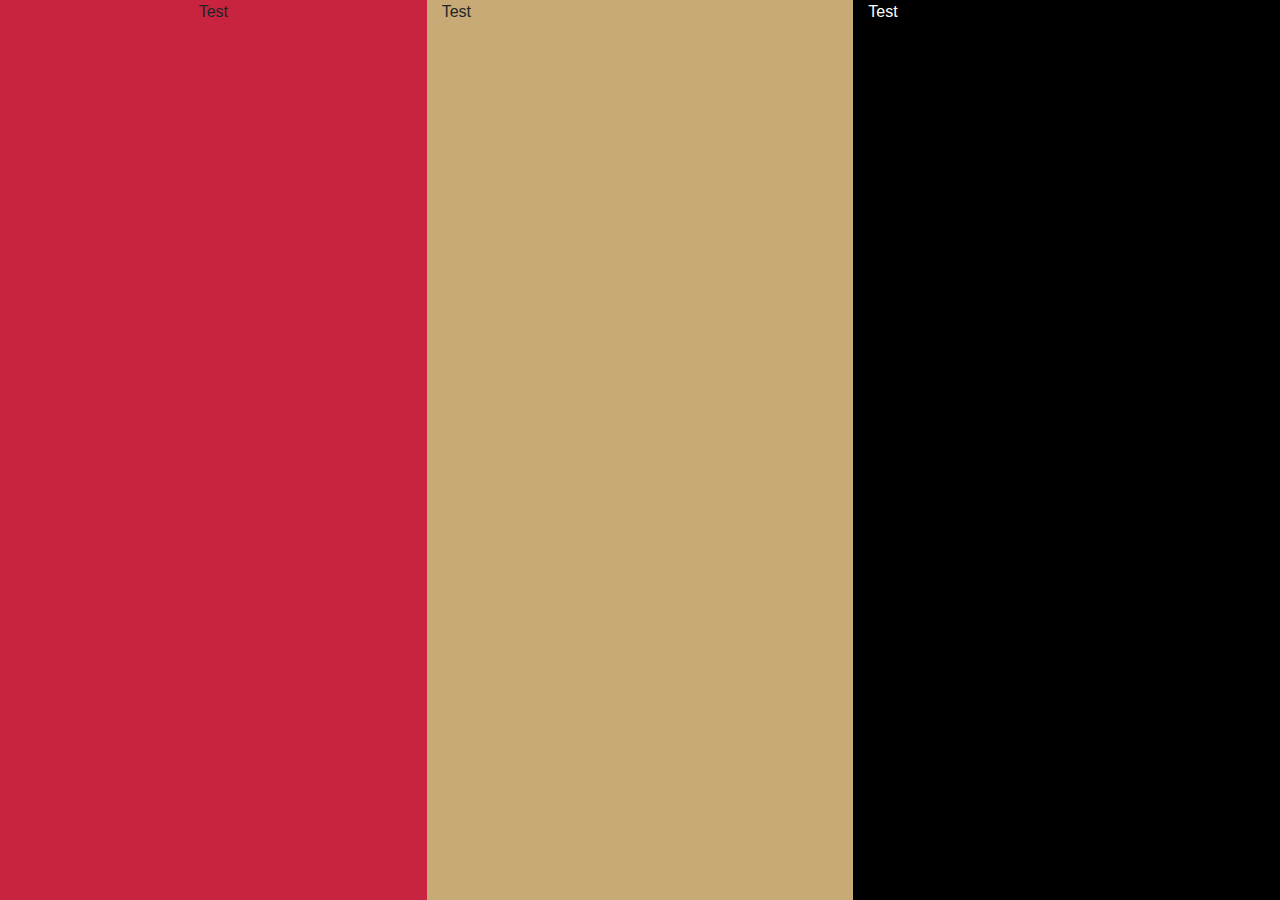
==== src/nfl/49ers.html @ 27caee52 "Working on css and layout stuff" ====
<!doctype html>

<html lang="en">

<head>
  <meta charset="utf-8">
  <link rel="stylesheet" href="https://maxcdn.bootstrapcdn.com/bootstrap/4.0.0/css/bootstrap.min.css">
  <link rel="stylesheet" href="../css/teams.css">
  <title>49ers Team Color Codes</title>
  <meta name="description" content="49ers Team Color Codes">
  <meta name="author" content="Andrew Petz">
</head>

<body>
  <div class="container-fluid h-100">
    <div class="row justify-content-center h-100">
      <div class="col" style="background-color:#C9243F">
        <p class="text-center align-middle">Test</p>
      </div>
      <div class="col" style="background-color:#C8AA76">
        Test
      </div>
      <div class="col" style="color:white;background-color:black">
        Test
      </div>
    </div>
  </div>
  <script src="https://code.jquery.com/jquery-3.2.1.slim.min.js"></script>
  <script src="https://cdnjs.cloudflare.com/ajax/libs/popper.js/1.12.9/umd/popper.min.js"></script>
  <script src="https://maxcdn.bootstrapcdn.com/bootstrap/4.0.0/js/bootstrap.min.js"></script>
</body>

</html>
---- src/css/teams.css ----
html,body {
    height: 100%;
  }

.topDiv {
    position: absolute;
    top: 0;
    right: 0;
    left: 0;
    bottom: 50%;
    background-color:#009900;
    text-align:center;
}

.bottomDiv {
    position: absolute;
    top: 50%;
    right: 0;
    left: 0;
    bottom: 0;
    background-color:#990000;
    text-align:center;
    color:#FFFFFF;
}
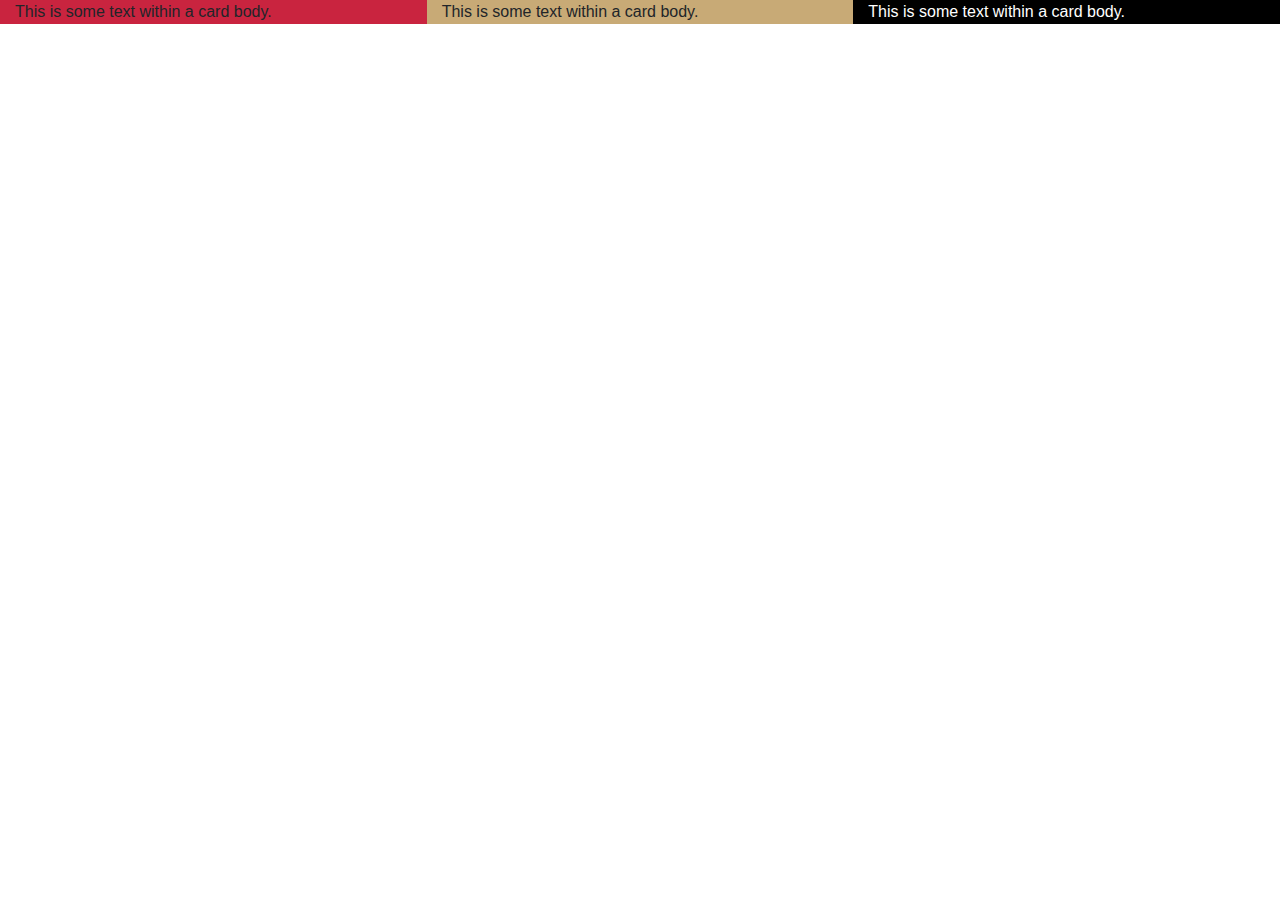
==== commit 9dbc2f9a: "Working on formatting" ====
--- a/src/nfl/49ers.html
+++ b/src/nfl/49ers.html
@@ -3,6 +3,7 @@
 <html lang="en">
 
 <head>
+  <meta name="viewport" content="width=device-width, initial-scale=1, maximum-scale=1">
   <meta charset="utf-8">
   <link rel="stylesheet" href="https://maxcdn.bootstrapcdn.com/bootstrap/4.0.0/css/bootstrap.min.css">
   <link rel="stylesheet" href="../css/teams.css">
@@ -12,16 +13,16 @@
 </head>
 
 <body>
-  <div class="container-fluid h-100">
-    <div class="row justify-content-center h-100">
-      <div class="col" style="background-color:#C9243F">
-        <p class="text-center align-middle">Test</p>
+  <div class="container-fluid">
+    <div class="row h-100">
+      <div class="col-xs-12 col-md-4 h-100" style="background-color:#C9243F;">
+        This is some text within a card body.
       </div>
       <div class="col" style="background-color:#C8AA76">
-        Test
+        This is some text within a card body.
       </div>
-      <div class="col" style="color:white;background-color:black">
-        Test
+      <div class="col" style="background-color:black; color: white">
+        This is some text within a card body.
       </div>
     </div>
   </div>
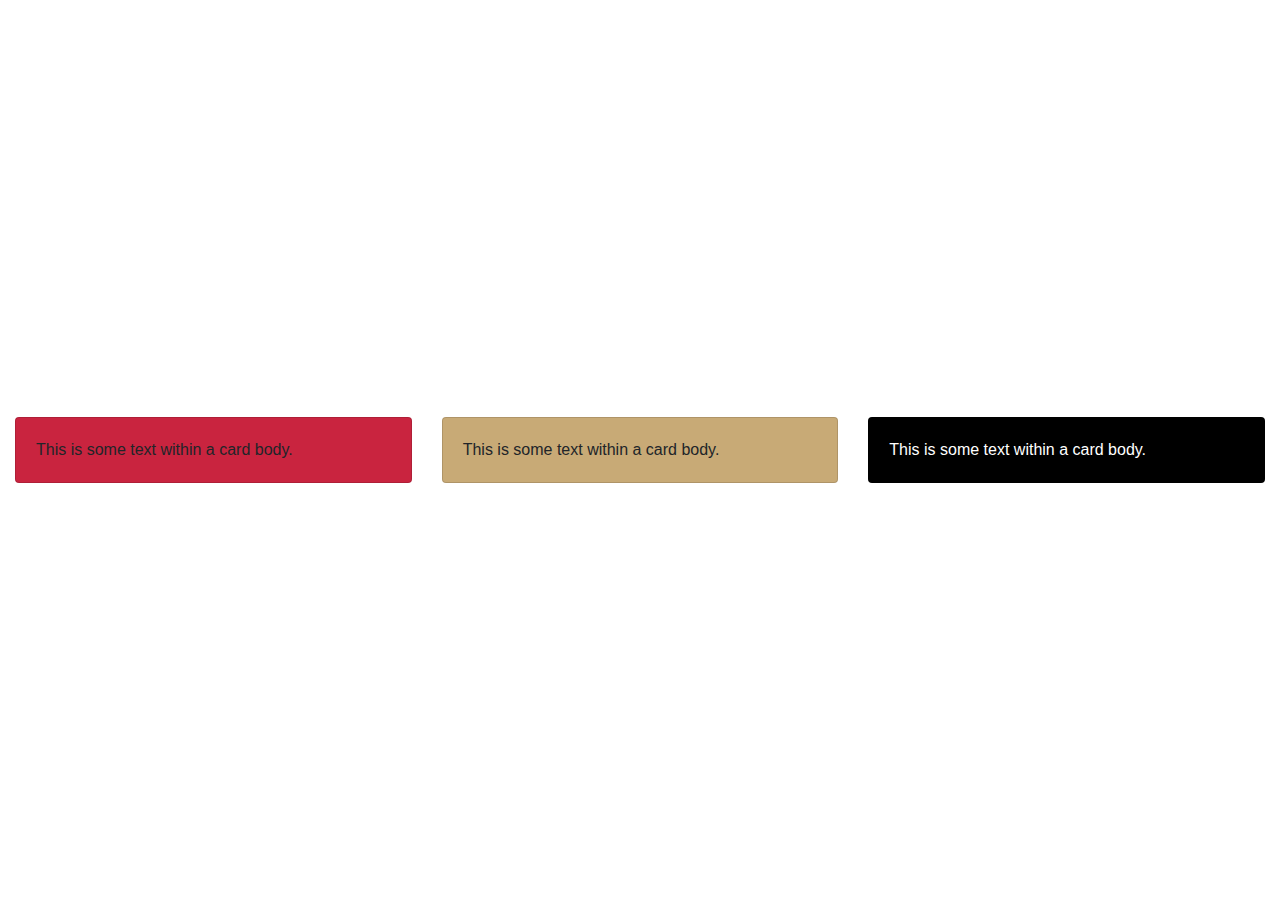
==== commit 9b95a9f3: "Working on stuff." ====
--- a/src/nfl/49ers.html
+++ b/src/nfl/49ers.html
@@ -13,16 +13,28 @@
 </head>
 
 <body>
-  <div class="container-fluid">
-    <div class="row h-100">
-      <div class="col-xs-12 col-md-4 h-100" style="background-color:#C9243F;">
-        This is some text within a card body.
+  <div class="container-fluid h-100">
+    <div class="row h-100 justify-content-center align-items-center">
+      <div class="col-sm col-xs-12">
+        <div class="card" style="background-color:#C9243F;">
+          <div class="card-body">
+            This is some text within a card body.
+          </div>
+        </div>
       </div>
-      <div class="col" style="background-color:#C8AA76">
-        This is some text within a card body.
+      <div class="col-sm col-xs-12">
+        <div class="card" style="background-color:#C8AA76">
+          <div class="card-body">
+            This is some text within a card body.
+          </div>
+        </div>
       </div>
-      <div class="col" style="background-color:black; color: white">
-        This is some text within a card body.
+      <div class="col-sm col-xs-12">
+        <div class="card" style="background-color:black; color: white">
+          <div class="card-body">
+            This is some text within a card body.
+          </div>
+        </div>
       </div>
     </div>
   </div>
--- a/src/css/teams.css
+++ b/src/css/teams.css
@@ -1,25 +1,3 @@
 html,body {
     height: 100%;
-  }
-
-.topDiv {
-    position: absolute;
-    top: 0;
-    right: 0;
-    left: 0;
-    bottom: 50%;
-    background-color:#009900;
-    text-align:center;
-}
-
-.bottomDiv {
-    position: absolute;
-    top: 50%;
-    right: 0;
-    left: 0;
-    bottom: 0;
-    background-color:#990000;
-    text-align:center;
-    color:#FFFFFF;
-}
-
+  }